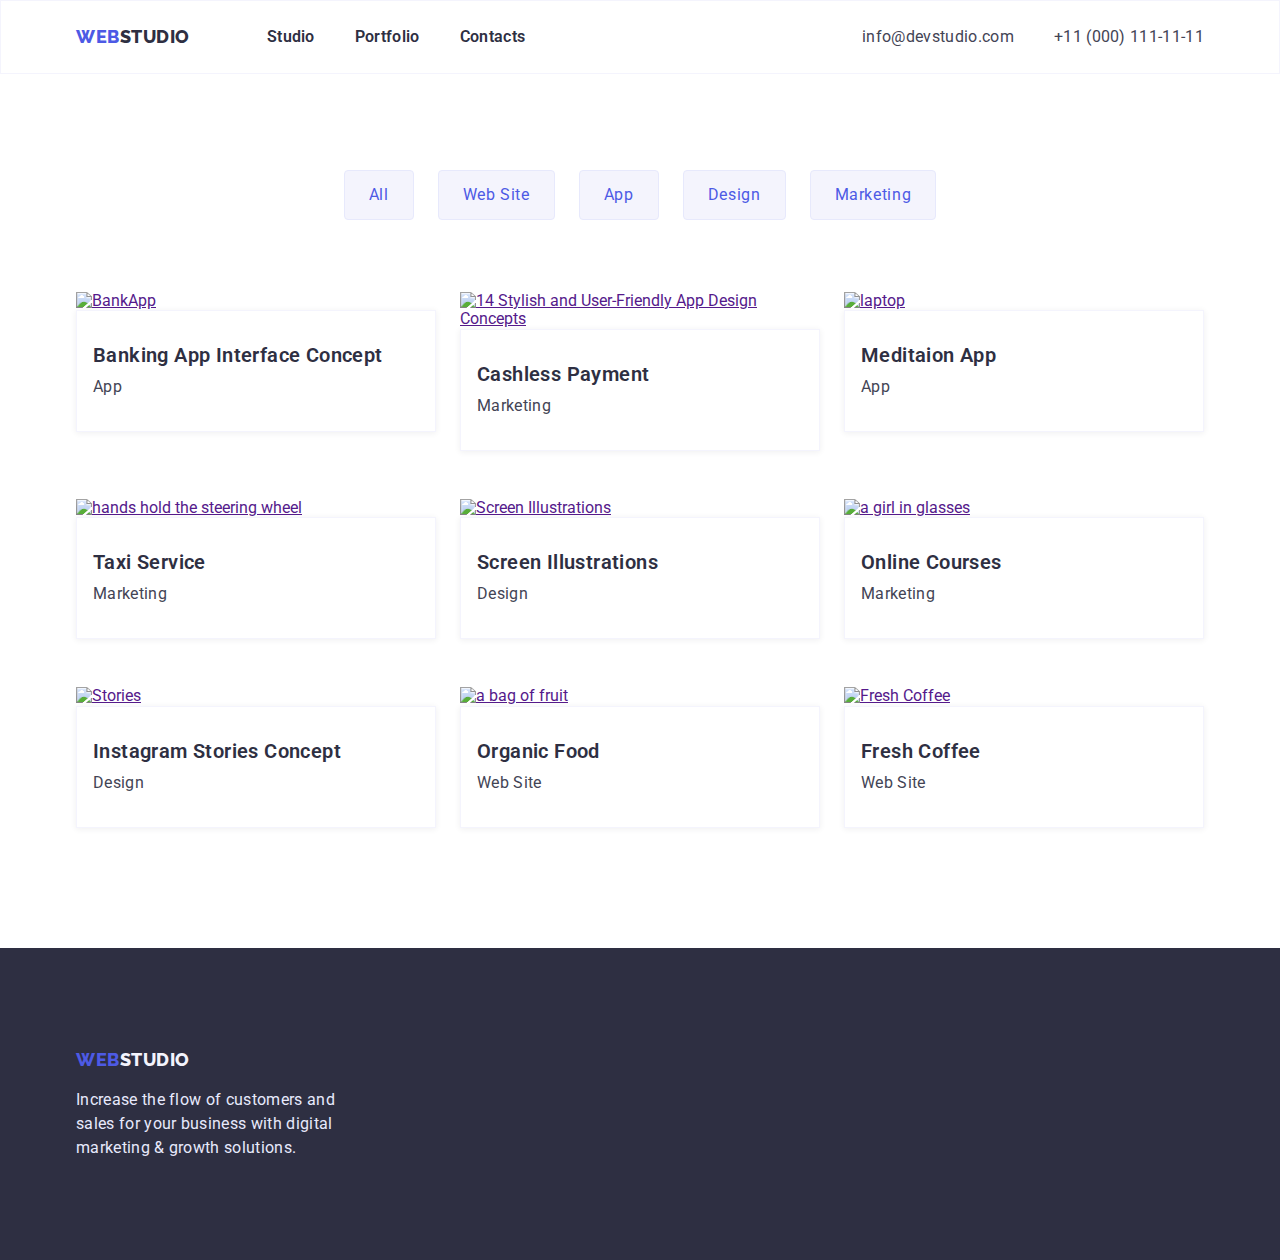
==== portfolio.html @ 262284db "задав ширину блоку з img, через калькулятор" ====
<!DOCTYPE html>
<html lang="en">
<head>
    <meta charset="UTF-8">
    <meta http-equiv="X-UA-Compatible" content="IE=edge">
    <meta name="viewport" content="width=device-width, initial-scale=1.0">
    <title>Portfolio</title>
    <link rel="preconnect" href="https://fonts.googleapis.com">
    <link rel="preconnect" href="https://fonts.gstatic.com" crossorigin>
    <link href="https://fonts.googleapis.com/css2?family=Raleway:wght@800&family=Roboto:wght@400;700&display=swap" rel="stylesheet">
    <link rel="stylesheet" href="https://cdn.jsdelivr.net/npm/modern-normalize@1.1.0/modern-normalize.min.css">
    <link rel="stylesheet" href="./css/styles.css">
</head>
<body>
    <!-- Шапка портфоліо -->
    <header class="page-header">
        <div class="container page-header-container">
            <nav class="page-nav">
                <a class="logotype link" href="./index.html">WEB<span>STUDIO</span> </a>
                <!-- Навігація -->
                <ul class="menu list">
                    <li class="menu-item">
                        <a class="menu-link link title" href="">Studio</a></li>
                    <li class="menu-item">
                        <a class="menu-link link title" href="./portfolio.html">Portfolio</a></li>
                    <li class="menu-item">
                        <a class="menu-link link title" href="">Contacts</a></li>
                </ul>
            </nav>
        <!-- Контакти -->
            <ul class="menu-contact list">
                <li><a class="contact-mail link" href="mailto:info@devstudio.com">info@devstudio.com</a></li>
                <li><a class="contact-phone link" href="tel:+110001111111">+11 (000) 111-11-11</a></li>
            </ul>
        </div>       
    </header>
    <!-- Тіло сторінки портфоліо -->
    <main>
        <!-- Кнопки -->
        <section class="menu-btn">
            <div class="filters-container container">            <h1 hidden>Filters</h1>
                <ul class="filters-btn-list list">
                    <li class="filters-btn-link title"><button class="btn-filters" type="button">All</button></li>
                    <li class="filters-btn-link title"><button class="btn-filters" type="button">Web Site</button></li>
                    <li class="filters-btn-link title"><button class="btn-filters" type="button">App</button></li>
                    <li class="filters-btn-link title"><button class="btn-filters" type="button">Design</button></li>
                    <li class="filters-btn-link title"><button class="btn-filters" type="button">Marketing</button></li>
                </ul>
            
            <!-- Картки -->
            
                    <h2 hidden>Applications</h2>
                <ul class="portfolio-list list">
                    <li class="card-link">
                        <a href=""><img class="card-img" src="./images/2-page/section1/img1.jpg" 
                            alt="BankApp">
                        </a>
                        <div class="title-text">
                            <h3 class="page-title title card-title">Banking App Interface Concept</h3>
                            <p class="page-text text card-text">App</p>
                        </div>
                    </li>
                    <li class="card-link">
                        <a href=""><img class="card-img" src="./images/2-page/section1/img2.jpg" 
                            alt="14 Stylish and User-Friendly App Design Concepts">
                        </a>
                        <div class="title-text">
                            <h3 class="page-title title card-title">Cashless Payment</h3>
                            <p class="page-text text card-text">Marketing</p>
                        </div>
                    </li>
                    <li class="card-link">
                        <a href=""><img class="card-img" src="./images/2-page/section1/img3.jpg" 
                            alt="laptop">
                        </a>
                        <div class="title-text">
                            <h3 class="page-title title card-title">Meditaion App</h3>
                            <p class="page-text text card-text">App</p>
                        </div>
                    </li>     
                    <li class="card-link">
                        <a href=""><img class="card-img" src="./images/2-page/section2/img1.jpg" 
                            alt="hands hold the steering wheel">
                        </a>
                        <div class="title-text">
                            <h3 class="page-title title card-title">Taxi Service</h3>
                            <p class="page-text text card-text">Marketing</p>
                        </div>
                    </li>
                    <li class="card-link">
                        <a href=""><img class="card-img" src="./images/2-page/section2/img2.jpg" 
                            alt="Screen Illustrations">
                        </a>
                       <div class="title-text">
                            <h3 class="page-title title card-title">Screen Illustrations</h3>
                            <p class="page-text text card-text">Design</p>
                       </div>
                    </li>
                    <li class="card-link">
                        <a href=""><img class="card-img" src="./images/2-page/section2/img3.jpg" 
                            alt="a girl in glasses">
                        </a>
                        <div class="title-text">
                            <h3 class="page-title title card-title">Online Courses</h3>
                            <p class="page-text text card-text">Marketing</p>
                        </div>
                    </li>
                    <li class="card-link">
                        <a href=""><img class="card-img" src="./images/2-page/section3/img1.jpg" 
                            alt="Stories">
                        </a>
                        <div class="title-text">
                            <h3 class="page-title title card-title">Instagram Stories Concept</h3>
                            <p class="page-text text card-text">Design</p>
                        </div>
                    </li>
                    <li class="card-link">
                        <a href=""><img class="card-img" src="./images/2-page/section3/img2.jpg" 
                            alt="a bag of fruit">
                        </a>
                        <div class="title-text">
                            <h3 class="page-title title card-title">Organic Food</h3>
                            <p class="page-text text card-text">Web Site</p>
                        </div>
                    </li>
                   <li class="card-link">
                        <a href=""><img class="card-img" src="./images/2-page/section3/img3.jpg" 
                            alt="Fresh Coffee">
                        </a>
                        <div class="title-text">
                            <h3 class="page-title title card-title">Fresh Coffee</h3>
                            <p class="page-text text card-text">Web Site</p>
                        </div>
                    </li>
                </ul>
            </div>
            
        </section>

    </main>
    <footer class="footer-page">
        <div class="footer-container container">
            <a class="footer-logotype link" href="./index.html">WEB<span class="footer-span">STUDIO</span> </a>        
            <p class="footer-text text">Increase the flow of customers and sales for your business with digital marketing & growth solutions.</p>
        </div>
    </footer>
</body>
</html>
---- css/styles.css ----
/* <<<<< Скидання >>>>> */
h1,
h2,
h3,
h4,
h5,
h6,
p {
    margin-top: 0;
    margin-bottom: 0;
}
ol,
ul {
    margin-top: 0;
    margin-bottom: 0;
    padding-left: 0;
}
img {
    display: block;
}
.list {
    list-style: none;
}
.link {
    text-decoration: none;
}
/* <<<<< /Скидання >>>>> */

:root {
    --accent-color: orangered;
    --primary-font: 'Roboto', sans-serif;
    --secondary-font: 'Raleway', sans-serif;

}
body {
    font-family: var(--primary-font);
    background: #FFFFFF;
}
.container {
    width: 1158px;
    margin-left: auto;
    margin-right: auto;
    padding-left: 15px;
    padding-right: 15px;
}

/* <<<<< Шапка сайта >>>>> */
.page-header {
    background: #FFFFFF; 
    border: 0.5px solid #F4F4FD;
    padding-top: 24px;
    padding-bottom: 24px; 
     
}
.page-header-container {
    display: flex;
    background: #FFFFFF; 
}
.page-nav {
    display: flex;
    align-items: center;
}
.logotype {
    margin-right: 77px;
    font-family: var(--secondary-font);
    font-weight: 800;
    font-size: 18px;
    line-height: 1.33;
    letter-spacing: 0.03em;
    text-transform: uppercase;
    color: #4D5AE5;
}
span {
    font-family: var(--secondary-font);
    font-weight: 800;
    font-size: 18px;
    line-height: 1.33;
    letter-spacing: 0.03em;
    text-transform: uppercase;
    color: #2E2F42;
}
.menu {
    display: flex;
    align-items: center;
    font-weight: 600;
    font-size: 16px;
    line-height: 1.5;
    letter-spacing: 0.02em;
    color: #2E2F42;
}
.menu-item:not(:last-child) {
    margin-right: 40px;
}
.menu-link {
    font-weight: 600;
    color: #2E2F42
} 
.menu-link:hover,
.menu-link:focus {
    color: var(--accent-color);
}
.menu-contact  {
    margin-left: auto;
    display: flex;
    align-items: center;
    font-weight: 400;
    font-size: 16px;
    line-height: 1.5;
    letter-spacing: 0.02em;   
}
.contact-mail {
    margin-right: 40px;
}
.contact-mail,
.contact-phone {
    color: #434455;
}

.contact-mail:hover,
.contact-mail:focus {
    color:var(--accent-color);
}
.contact-phone:hover,
.contact-phone:focus {
    color: var(--accent-color);
}
/* <<<<< /Шапка сайта >>>>> */

/* <<<<< Компоненти >>>>> */
.title {
    font-weight: 600;
    color: #2E2F42;
}
.text {
    font-weight: 400;
    font-size: 16px;
    line-height: 1.5;
    color: #434455;
    letter-spacing: 0.02em;
}
.page-title {
    font-size: 20px;
    line-height: 1.2;
    letter-spacing: 0.02em;
}
/* <<<<< /Компоненти >>>>> */

/* <<<<< Тіло сторінки >>>>> */

/* <<<<< Герой >>>>> */
.hero {
    padding-top: 192px;
    padding-bottom: 192px;
    background-color: #2E2F42;
}
.hero-container {
    display: flex;
    flex-direction: column;
    align-items: center;   
}
.title-hero {
    display: flex;
    margin-bottom: 48px; 
    font-size: 56px;
    line-height: 1.07;
    letter-spacing: 0.02em;
    color: #FFFFFF;
}
.btn {
    display: flex;  
    padding-top: 16px;
    padding-bottom: 16px;
    padding-left: 32px;
    padding-right: 32px;
    font-weight: 600;
    font-size: 16px;
    line-height: 1.19;
    letter-spacing: 0.04em;
    color: #FFFFFF;
    background: #4D5AE5;
    box-shadow: 0px 4px 4px rgba(0, 0, 0, 0.15);
    border-radius: 4px;
    cursor: pointer;
    border: 1px solid #4D5AE5
}
.btn:hover,
.btn:focus {
    background-color: var(--accent-color);
    
}
/* <<<<< /Герой >>>>> */

/* <<<<< Властивості >>>>> */
.properties {
    padding-top: 120px;
    padding-bottom: 120px;
}
.page-properties-list {
    display: flex;
    gap: 24px;
}
.properties-container {
    display: flex;
    flex-direction: column;
    align-items: center;
    
}
.page-properties-title {
    display: flex;
    flex-direction: column;
    margin-bottom: 8px;
    font-size: 20px;
    line-height: 1.2;
    letter-spacing: 0.02em;
    color: #2E2F42;
}

/* <<<<< /Властивості >>>>> */

/* <<<<< Продукт >>>>> */
.product {
    padding-bottom: 120px;
}
.page-product-list {
    display: flex;
    justify-content: center;
    gap: 24px;
}

.product-title {
    display: flex;
    justify-content: center;
    margin-bottom: 72px;
    font-weight: 600;
    font-size: 36px;
    line-height: 1.1;
    text-align: center;
    letter-spacing: 0.02em;
    text-transform: capitalize;
    color: #2E2F42;
}
/* <<<<< /Продукт >>>>> */

/* <<<<< Команда >>>>> */
.employees {
    
    padding-top: 120px;
    padding-bottom: 120px;
    background: #F4F4FD;
}
.employees-container {
      
}
.page-employees-list {
    display: flex;  
    justify-content: center;
    gap: 24px;

}
.employees-title-text {
    padding-top: 32px;
    padding-bottom: 32px;
    background: #FFFFFF;
    box-shadow: 0px 1px 6px rgba(46, 47, 66, 0.08), 0px 1px 1px rgba(46, 47, 66, 0.16), 0px 2px 1px rgba(46, 47, 66, 0.08);
    border-radius: 0px 0px 4px 4px;
}

.employees-title {
    display: flex;
    justify-content: center;
    margin-bottom: 72px; 
    font-size: 36px;
    line-height: 1.1;
    letter-spacing: 0.02em;
    text-transform: capitalize;
}
.employees-name {
    display: flex;
    justify-content: center;
    font-size: 20px;
    line-height: 1.2;
    letter-spacing: 0.02em;
}
.employees-position {
    display: flex;
    justify-content: center;
    margin-top: 8px;
}

/* <<<<< /Команда >>>>> */

/* <<<<< Футер >>>>> */
.footer-page {
    padding-top: 100px;
    padding-bottom: 100px;
    background-color: #2E2F42;   
}
.footer-container {
    display: flex;
    flex-direction: column;
    
    
}
.footer-logotype {
    display: flex;  
    font-family: var(--secondary-font);
    font-weight: 800;
    font-size: 18px;
    line-height: 1.33;
    letter-spacing: 0.03em;
    text-transform: uppercase;
    color: #4D5AE5;
}
.footer-span {
    color: #F4F4FD;}
.footer-text {
    display: flex;
    margin-top: 16px;
    width: 264px;
    color: #E7E9FC;
}
/* <<<<< /Футер >>>>> */

/* <<<<< Шапка портфоліо >>>>> */
/* <<<<< /Шапка портфоліо >>>>> */

/* <<<<< Тіло сторінки портфоліо >>>>> */

/* <<<<< Кнопки >>>>> */
.menu-btn {
    display: flex;
    justify-content: center; 
    flex-direction: column;
    padding-top: 96px;
    padding-bottom: 120px;    
    background-color: #FFFFFF;      
}
.filters-btn-list {
    display: flex;
    justify-content: center; 
    margin-bottom: 72px;
    gap: 24px;
    font-size: 16px;
    line-height: 1.5;
    letter-spacing: 0.04em;
}

.btn-filters {
    display: flex;
    padding: 12px 24px;
    background: #F4F4FD;
    border: 1px solid #E7E9FC;
    border-radius: 4px;
    font-size: 16px;
    line-height: 24px;
    letter-spacing: 0.04em;
    color: #4D5AE5;
    cursor: pointer;

}
.btn-filters:hover,
.btn-filters:focus {
    background-color: #4D5AE5;
    color: #FFFFFF;
}
/* <<<<< /Кнопки >>>>> */

/* <<<<< Картки >>>>> */


.portfolio-list {
    display: flex;
    flex-wrap: wrap; 
    column-gap: 24px;
    row-gap: 48px;
       
}
.title-text{
    
    padding-left: 16px;
    padding-top: 32px;
    padding-bottom: 32px;
    background: #FFFFFF;
    border: 0.5px solid #F4F4FD;
    box-shadow: 0px 1px 6px rgba(46, 47, 66, 0.08);
}
 .card-text {
    margin-top: 8px;
}
.card-link {
    width: calc((100% - 48px) / 3);
}



/* <<<<< Картки >>>>> */

/* <<<<< /Картки >>>>> */

/* <<<<< /Тіло сторінки портфоліо >>>>> */
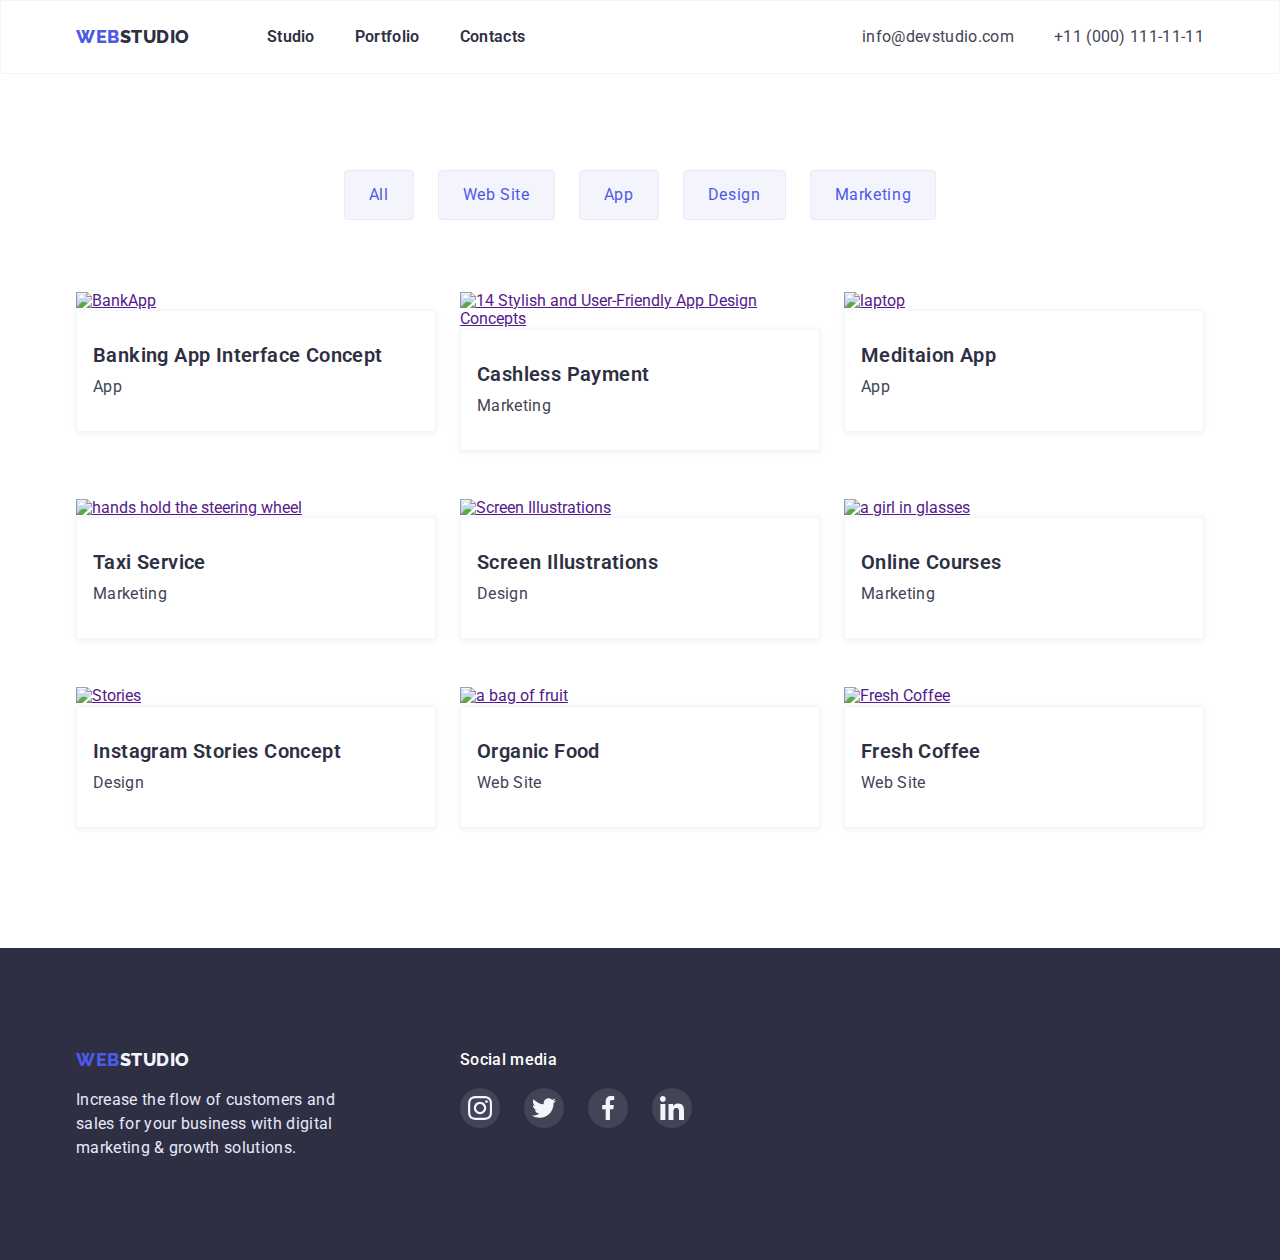
==== commit b4951320: "Декоративні елементи і векторна графіка" ====
--- a/portfolio.html
+++ b/portfolio.html
@@ -140,8 +140,45 @@
     </main>
     <footer class="footer-page">
         <div class="footer-container container">
-            <a class="footer-logotype link" href="./index.html">WEB<span class="footer-span">STUDIO</span> </a>        
-            <p class="footer-text text">Increase the flow of customers and sales for your business with digital marketing & growth solutions.</p>
+            <ul class="footer-page-list list">
+                <li>
+                    <a class="footer-logotype link" href="./index.html">WEB<span class="footer-span">STUDIO</span> </a>        
+                    <p class="footer-text text">Increase the flow of customers and sales for your business with digital marketing & growth solutions.</p>
+                </li> 
+                <li class="fotter-social-list-item">
+                    <h2 class="footer-social-title">Social media </h2>
+                <ul class="footer-social-list list">
+                    <li class="fotter-social-item">
+                        <a href="" class="footer-social-list-link">
+                            <svg class="footer-social-list-icon" width="24" height="24">
+                                <use href="./images/symbol-defs.svg#icon-instagram"></use>
+                            </svg>
+                        </a>
+                    </li>
+                    <li class="fotter-social-item">
+                        <a href="" class="footer-social-list-link">
+                            <svg class="footer-social-list-icon" width="24" height="24">
+                                <use href="./images/symbol-defs.svg#icon-twitter"></use>
+                            </svg>
+                        </a>
+                    </li>
+                    <li class="fotter-social-item">
+                        <a href="" class="footer-social-list-link">
+                            <svg class="footer-social-list-icon" width="24" height="24">
+                                <use href="./images/symbol-defs.svg#icon-facebook"></use>
+                            </svg>
+                        </a>
+                    </li>
+                    <li class="fotter-social-item">
+                        <a href="" class="footer-social-list-link">
+                            <svg class="footer-social-list-icon" width="24" height="24">
+                                <use href="./images/symbol-defs.svg#icon-linkedin"></use>
+                            </svg>
+                        </a>
+                    </li>
+                </ul>
+                </li>              
+            </ul>
         </div>
     </footer>
 </body>
--- a/css/styles.css
+++ b/css/styles.css
@@ -152,11 +152,17 @@
     padding-top: 192px;
     padding-bottom: 192px;
     background-color: #2E2F42;
+    background-image: linear-gradient(rgba(46, 47, 66, 0.7), rgba(46, 47, 66, 0.7)), url('../images/2-page/backround/people-office.jpg');
+    background-size: 1440px 600px;
+    background-repeat: no-repeat;
+    background-position: center center; 
+    
+    
 }
 .hero-container {
     display: flex;
     flex-direction: column;
-    align-items: center;   
+    align-items: center;     
 }
 .title-hero {
     display: flex;
@@ -213,6 +219,23 @@
     line-height: 1.2;
     letter-spacing: 0.02em;
     color: #2E2F42;
+    
+}
+.properties-svg {
+    width: 64px;
+    height: 64px;
+    
+
+}
+.properties-icon {
+    display: flex;
+    justify-content: center;
+    align-items: center;
+    width: 264px;
+    height: 112px;
+    background: #F4F4FD;
+    border-radius: 4px;
+    margin-bottom: 8px;
 }
 
 /* <<<<< /Властивості >>>>> */
@@ -227,9 +250,7 @@
     gap: 24px;
 }
 
-.product-title {
-    display: flex;
-    justify-content: center;
+.product-title {  
     margin-bottom: 72px;
     font-weight: 600;
     font-size: 36px;
@@ -242,15 +263,12 @@
 /* <<<<< /Продукт >>>>> */
 
 /* <<<<< Команда >>>>> */
-.employees {
-    
+.employees {    
     padding-top: 120px;
     padding-bottom: 120px;
     background: #F4F4FD;
 }
-.employees-container {
-      
-}
+
 .page-employees-list {
     display: flex;  
     justify-content: center;
@@ -265,12 +283,11 @@
     border-radius: 0px 0px 4px 4px;
 }
 
-.employees-title {
-    display: flex;
-    justify-content: center;
+.employees-title {   
     margin-bottom: 72px; 
     font-size: 36px;
     line-height: 1.1;
+    text-align: center;
     letter-spacing: 0.02em;
     text-transform: capitalize;
 }
@@ -286,8 +303,56 @@
     justify-content: center;
     margin-top: 8px;
 }
+.social-list {
+    display: flex;
+    justify-content: center;
+    gap: 24px;
+    margin-top: 8px;
+}
+.social-list-link {
+    display: flex;
+    justify-content: center;
+    align-items: center;
+    width: 40px;
+    height: 40px;
+    border-radius: 50%;
+    background: #4D5AE5;
+}
 
 /* <<<<< /Команда >>>>> */
+
+/* <<<<< Клієнти >>>>> */
+.customers {
+    padding-top: 130px;
+    padding-bottom: 120px;
+    
+}
+.customer-title {
+    font-size: 36px;
+    line-height: 1.1;
+    text-align: center;
+    letter-spacing: 0.02em;
+    text-transform: capitalize;
+    color: #2E2F42;
+}
+.customers-list {
+    display: flex;
+    justify-content: center;
+    gap: 24px;
+    margin-top: 72px;
+}
+.customers-list-link {
+    display: flex;
+    justify-content: center;
+    align-items: center;
+    width: 168px;
+    height: 88px;
+    border: 1px solid #8E8F99;
+    border-radius: 4px;
+}
+
+/* <<<<< /Клієнти >>>>> */
+
 
 /* <<<<< Футер >>>>> */
 .footer-page {
@@ -313,12 +378,48 @@
 }
 .footer-span {
     color: #F4F4FD;}
+    
 .footer-text {
     display: flex;
     margin-top: 16px;
     width: 264px;
     color: #E7E9FC;
 }
+.footer-page-list {
+    display: flex;
+}
+.footer-social-title {
+    font-family: 'Roboto';
+    font-style: normal;
+    font-weight: 500;
+    font-size: 16px;
+    line-height: 1.5;
+    letter-spacing: 0.02em;
+    color: #FFFFFF;
+    margin-bottom: 16px;
+}
+.footer-social-list {
+    display: flex;
+    justify-content: center;
+    gap: 24px;
+    margin-top: 8px;
+}
+.footer-social-list-link {
+    display: flex;
+    justify-content: center;
+    align-items: center;
+    width: 40px;
+    height: 40px;
+    border-radius: 50%;
+    background: rgba(255, 255, 255, 0.1);
+}
+.fotter-social-list-item {
+    margin-left: 120px;
+    
+    
+}
+
+
 /* <<<<< /Футер >>>>> */
 
 /* <<<<< Шапка портфоліо >>>>> */
